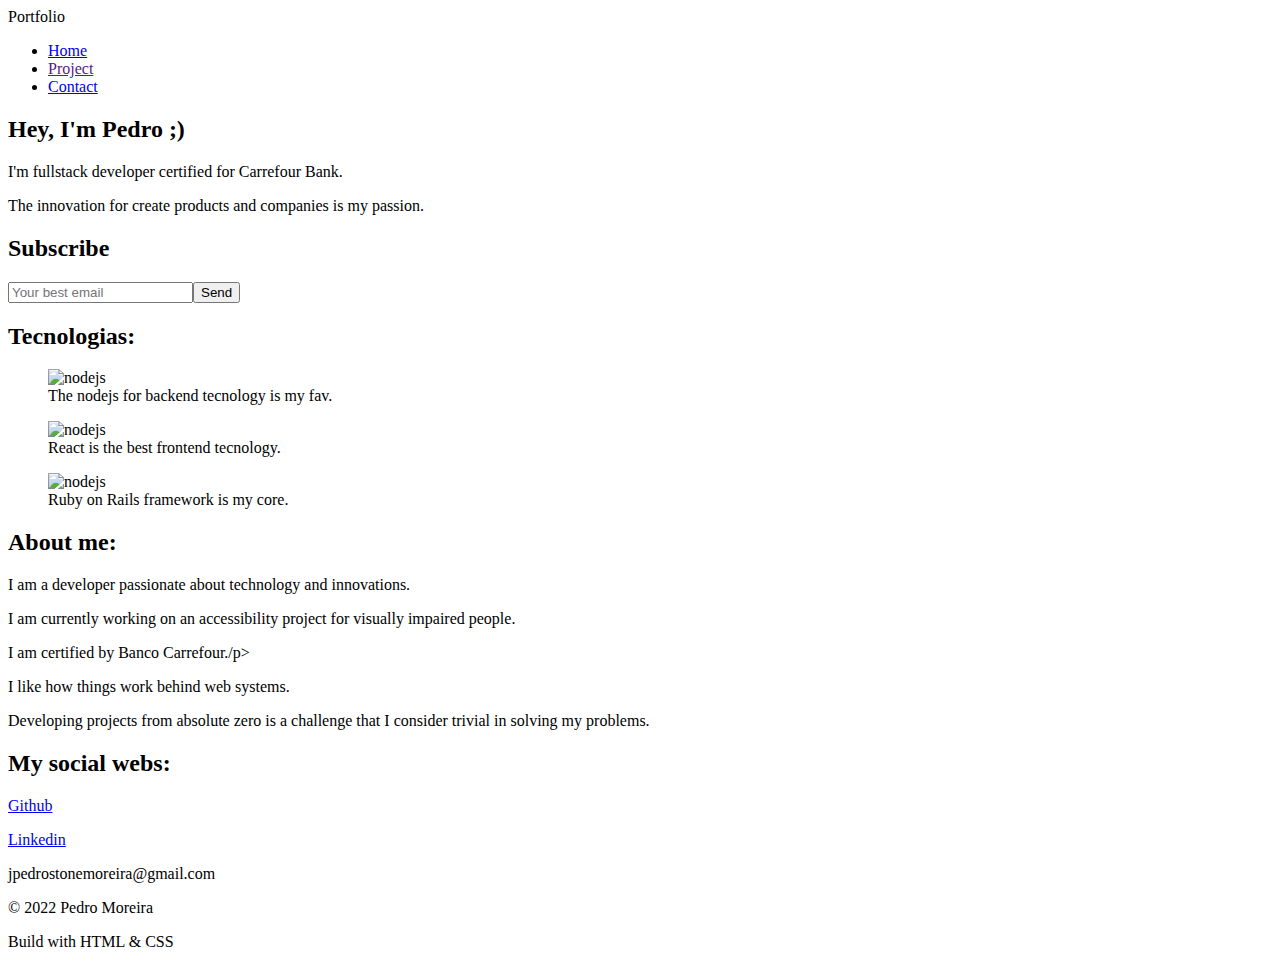
==== index.html @ c0821ce7 "initial commit" ====
<html>
<head>
	<meta charset="utf-8">
	<meta name="viewport" content="width=device-width, initial-scale=1">
	<link rel="stylesheet" href="css/styles.css" />
	<link rel="stylesheet" href="css/font-awesome.min.css" />
	<link rel="preconnect" href="https://fonts.googleapis.com">
	<link rel="preconnect" href="https://fonts.gstatic.com" crossorigin>
	<link href="https://fonts.googleapis.com/css2?family=Open+Sans:wght@300;700&family=Roboto:wght@100&display=swap" rel="stylesheet">
	<title>DSW - Sem01</title>
</head>
<body>
	<header>
		<div class="container">
			<div class="myLogo"><i class="fa fa-code-fork" aria-hidden="true"></i> Portfolio</div>
			<nav class="menu-desktop">
				<ul>
					<li class="selected"><a href="index.html">Home</a></li>
					<li><a href="">Project</a></li>
					<li><a href="contact.html">Contact</a></li>
				</ul>
			</nav>
			<div class="clear"></div>
		</div>
	</header>
	<section class="main-bg">
		<div class="overlay"></div>
		<div class="container">
			<h2>Hey, I'm Pedro ;)</h2>
			<p>I'm fullstack developer certified for Carrefour Bank.</p>
			<p>The innovation for create products and companies is my passion.</p>
		</div>
	</section>
	<section class="newslatter">
		<div class="container">
			<div class="w50 center">
				<h2><i class="fa fa-newspaper-o" aria-hidden="true"></i> Subscribe</h2>
			</div>
			<div class="w50 center">
				<form class="myForm">
					<input type="text" name="email" placeholder="Your best email"><input type="submit" name="action" value="Send">
				</form>
			</div>
			<div class="clear"></div>
		</div>
	</section>
	<section class="conhecimentos">
		<div class="container">
			<h2>Tecnologias:</h2>
		

			<div class="icones-tecnologias">
				<div class="box-icones-single">
					<figure>
						<img src="images/nodejs.png" alt="nodejs">
						<figcaption>
							The nodejs for backend tecnology is my fav.
						</figcaption>
					</figure>
				</div>
				<div class="box-icones-single">
					<figure>
						<img src="images/react.png" alt="nodejs">
						<figcaption>
							React is the best frontend tecnology.
						</figcaption>
					</figure>
				</div>
				<div class="box-icones-single">
					<figure>
						<img src="images/ruby.jpg" alt="nodejs">
						<figcaption>
							Ruby on Rails framework is my core.
						</figcaption>
					</figure>
				</div>
				<div class="clear"></div>
		</div>
	</section>
	<section class="sobre">
		<div class="container">
			<div class="sobre-container">
				<h2>About me:</h2>
				<p>I am a developer passionate about technology and innovations.</p>
				<p>I am currently working on an accessibility project for visually impaired people.</p>
				<p>I am certified by Banco Carrefour./p>
				<p>I like how things work behind web systems.</p>
				<p>Developing projects from absolute zero is a challenge that I consider trivial in solving my problems.</p>
			</div>
		</div>
		<div class="clear"></div>
	</section>
	<footer class="myFooter">
		<div class="container">
			<div class="w50">
				<h2>My social webs:</h2>
				<p><i class="fa fa-github" aria-hidden="true"></i><a href="https://github.com/pedromoreira49"> Github</a></p>
				<p><i class="fa fa-linkedin" aria-hidden="true"></i><a href="https://www.linkedin.com/in/jo%C3%A3o-pedro-stone-moreira-995bb0232/"> Linkedin</a></p>
				<p><i class="fa fa-envelope" aria-hidden="true"></i> jpedrostonemoreira@gmail.com</a></p>
			</div>
		</div>
		<div class="clear"></div>
	</footer>
	<footer class="mySecondFooter">
		<div class="container">
			<div class="w50 center">
				<p>© 2022 Pedro Moreira</p>
			</div>
			<div class="w50 center">
				<p>Build with HTML & CSS</p>
			</div>
		</div>
		<div class="clear"></div>
	</footer>
</body>
</html>
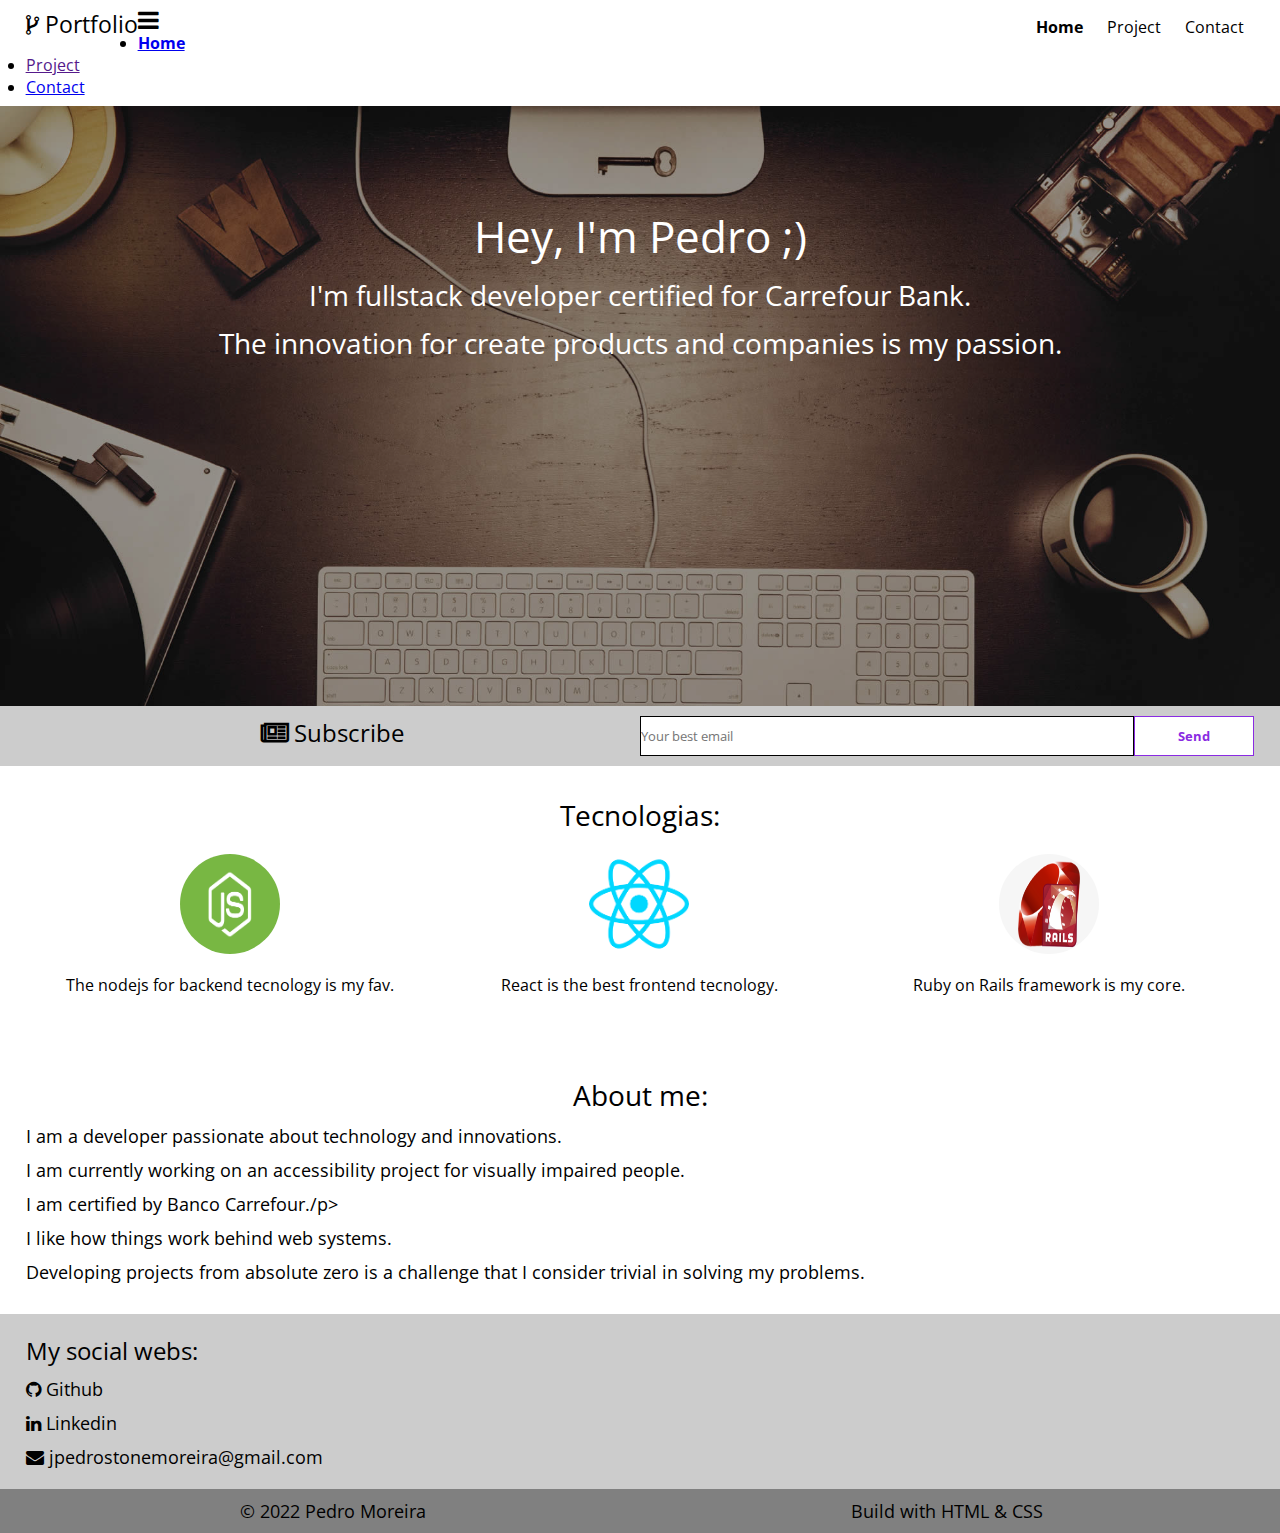
==== commit 8cd70184: "add jquery for responsive effect slide toggle menu" ====
--- a/index.html
+++ b/index.html
@@ -15,6 +15,14 @@
 		<div class="container">
 			<div class="myLogo"><i class="fa fa-code-fork" aria-hidden="true"></i> Portfolio</div>
 			<nav class="menu-desktop">
+				<ul>
+					<li class="selected"><a href="index.html">Home</a></li>
+					<li><a href="">Project</a></li>
+					<li><a href="contact.html">Contact</a></li>
+				</ul>
+			</nav>
+			<nav class="menu-mobile">
+				<h2><i class="fa fa-bars" aria-hidden="true"></i></h2>
 				<ul>
 					<li class="selected"><a href="index.html">Home</a></li>
 					<li><a href="">Project</a></li>
@@ -113,5 +121,11 @@
 		</div>
 		<div class="clear"></div>
 	</footer>
+	<script src="https://code.jquery.com/jquery-3.6.0.min.js"></script>
+	<script>
+		$('nav.menu-mobile h2').click(function(){
+			$('nav.menu-mobile ul').slideToggle();
+		});
+	</script>
 </body>
 </html>--- a/css/styles.css
+++ b/css/styles.css
@@ -0,0 +1,283 @@
+*{
+	margin: 0;
+	padding: 0;
+	box-sizing: border-box;
+	font-family: 'Open Sans', sans-serif;
+}
+
+.container{
+	max-width: 1280px;
+	margin: 0 auto;
+	padding: 0 2%;
+}
+
+header{
+	padding: 8px 0;
+}
+
+.clear{clear: both;}
+
+.myLogo{float: left;}
+
+.myLogo{
+	font-weight: normal;
+	font-size: 23px;
+}
+
+.menu-desktop{float: right;}
+
+.selected{font-weight: bold;}
+
+.menu-desktop li{
+	padding: 0 10px;
+	display: inline-block;
+}
+
+.menu-desktop ul{
+	position: relative;
+	top:  8px;
+}
+
+.menu-desktop a{
+	color: black;
+	text-decoration: none;
+}
+
+.menu-desktop a:hover {
+	text-decoration: underline;
+}
+
+section.main-bg{
+	position: relative;
+	width: 100%;
+	height: 600px;
+	padding: 100px 0;
+	background-image: url('../images/bg-main.jpg');
+	background-repeat: no-repeat;
+	background-size: cover;
+	background-position: center;
+	text-align: center;
+}
+
+section.main-bg h2{
+	color: white;
+	font-size: 44px;
+	font-weight: normal;
+}
+
+section.main-bg p{
+	color: white;
+	font-size: 28px;
+	margin-top: 10px;
+}
+
+section.main-bg > .container {
+	position: relative;
+	z-index: 2;
+}
+
+.overlay{
+	z-index: 1;
+	position: absolute;
+	width: 100%;
+	height: 100%;
+	background: rgba(0,0,0,0.4);
+	left: 0;
+	top: 0;
+}
+
+section.conhecimentos{
+	padding: 30px 0;
+	text-align: center;
+}
+
+section.conhecimentos h2{
+	font-weight: normal;
+	font-size: 28px;
+}
+
+.icones-tecnologia{
+	margin-top: 35px;
+}
+
+.box-icones-single{
+	float: left;
+	width: 33.3%;
+	margin-bottom: 20px;
+	padding: 0 10px;
+}
+
+figure img{
+	width: 100px;
+	height: 100px;
+	margin: 20px;
+	border-radius: 50%;
+}
+
+figure figcaption{
+	font-size: 16px;
+}
+
+section.sobre{
+	padding: 30px 0;
+	text-align: center;
+}
+
+section.sobre h2{
+	font-weight: normal;
+	font-size: 28px;
+}
+
+section.sobre p{
+	font-size: 18px;
+	margin-top: 10px;
+	text-align: left;
+}
+
+section.newslatter{
+	background: #ccc;
+	padding: 10px 0;
+}
+
+.w50{
+	width: 50%;
+	float: left;
+}
+
+section.newslatter h2{
+	font-weight: normal;
+	font-size: 24px;
+}
+
+section.newslatter i{
+	font-weight: bold;
+}
+
+.center{text-align: center;}
+
+.myForm input[type=text]{
+	width: calc(100% - 120px);
+	height: 40px;
+	background: white;
+	border: 1px solid black;
+	display: inline-block;
+}
+
+.myForm input[type=submit]{
+	width: 120px;
+	height: 40px;
+	background: white;
+	color: blueviolet;
+	cursor: pointer;
+	display: inline-block;
+	border: 1px solid blueviolet;
+	font-weight: bold;
+}
+
+footer.myFooter{
+	background: #ccc;
+	padding: 20px 0;
+}
+
+footer.myFooter h2{
+	font-weight: normal;
+	font-size: 24px;
+}
+
+footer.myFooter p{
+	font-size: 18px;
+	margin-top: 10px;
+}
+
+footer.myFooter a{
+	color: black;
+	text-decoration: none;
+}
+
+footer.myFooter a:hover{
+	text-decoration: underline;
+}
+
+footer.mySecondFooter{
+	padding: 10px 0;
+	background: #808080;
+	text-align: center;
+	color: black;
+}
+
+footer.mySecondFooter p{
+	font-size: 18px;
+}
+
+section.contact{
+	padding: 30px 0;
+	text-align: center;
+}
+
+section.contact h2{
+	font-weight: normal;
+	font-size: 28px;
+}
+
+section.contact p{
+	font-size: 21px;
+}
+
+label > r{
+	color: red;
+}
+
+section.contact form input[type=text],
+input[type=email],
+input[type=tel],
+input[list=nav],
+textarea{
+	width: calc(100% - 120px);
+	height: 40px;
+	background: white;
+	border: 1px solid black;
+	display: inline-block;
+	margin-left: 10px;
+}
+
+section.contact form input[type=submit]{
+	margin: 10px 0;
+}
+
+section.contact form textarea{
+	resize: none;
+}
+
+section.contact label{
+	padding: 10px 0;
+}
+
+section.contact form{
+	display: grid;
+}
+
+.drag{
+	border: 1px solid darkgreen;
+	width: 350px;
+	height: 200px;
+	padding: 10px 0;
+}
+
+
+@media screen and (max-width: 768px){
+	footer.myFooter{
+		text-align: center;
+	}
+
+	.w50{
+		width: 100%;
+	}
+
+	.box-icones-single{
+		width: 100%;
+	}
+
+	.sobre{
+		width: 100%;
+	}
+}